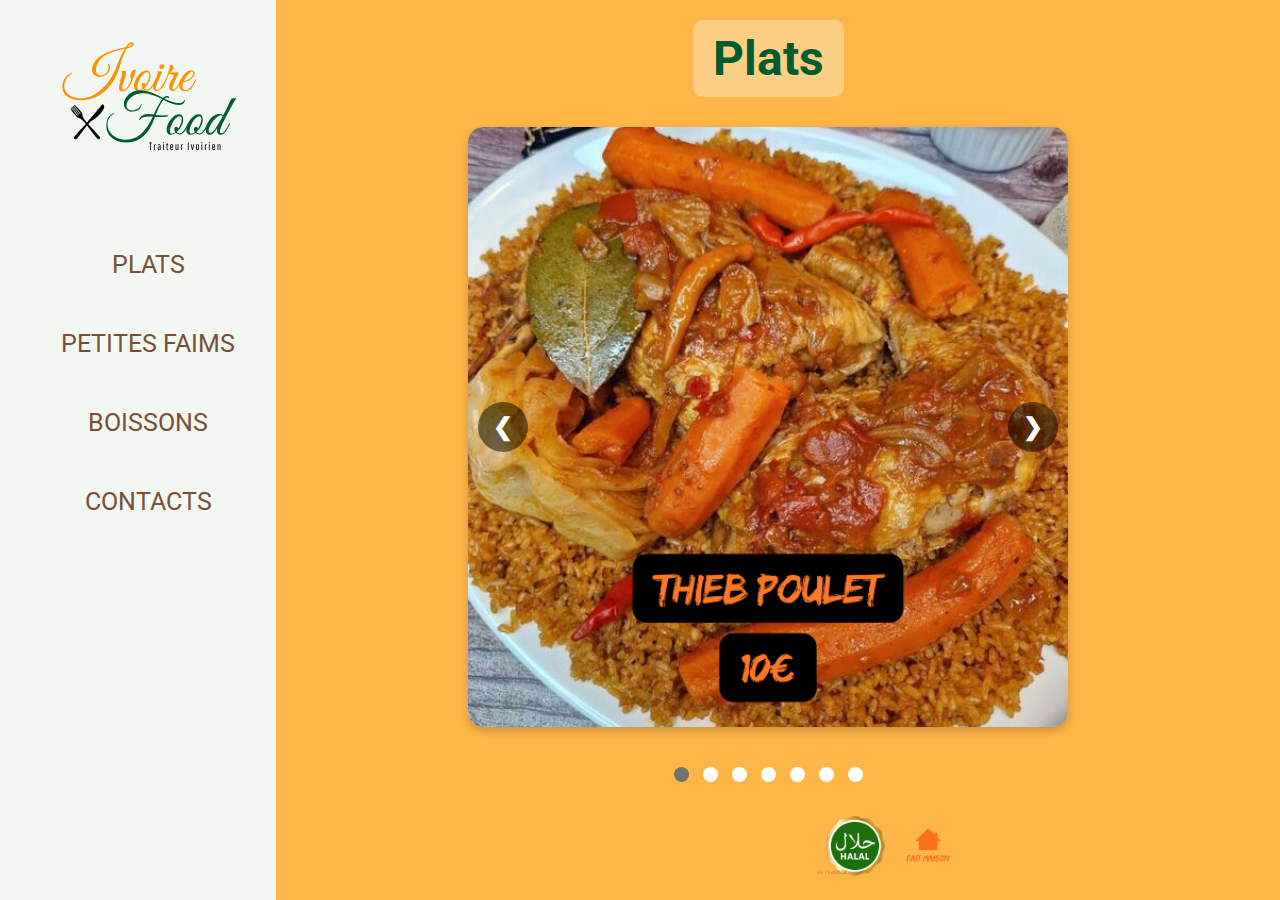
==== 2 - Plats .html @ 497da413 "First commit" ====
<!DOCTYPE html>
<html lang="en">
<head>
    <meta charset="UTF-8">
    <meta name="viewport" content="width=device-width, initial-scale=1.0">
    <title>Document</title>
    <link rel="stylesheet" href="style.css">

    <meta charset="UTF-8">
    <meta name="viewport" content="width=device-width, initial-scale=1.0">
    <title>Slider de Plats</title>
    <link rel="stylesheet" href="styles.css">

    <link rel="preconnect" href="https://fonts.googleapis.com">
<link rel="preconnect" href="https://fonts.gstatic.com" crossorigin>
<link href="https://fonts.googleapis.com/css2?family=Roboto:wght@400;500;700&display=swap" rel="stylesheet">

    
</head>
<body>


    <div id="fullpage">

        <div id="nav">
    
            <a href="index.html" id="ivoirfood">
            <img src="Ivoire Food/Desktop/1 - Page d'accueil/Logo.svg" alt="Ivoire Food/Desktop/1 - Page d'accueil/Logo.svg" id="logo">
            </a>
    
            <a href="2 - Plats .html" id="plats">PLATS</a>
    
            <a href="3 - Petites Faims.html" id="petitesfaims">PETITES FAIMS</a>
    
            <a href="4 - Boissons.html" id="boissons">BOISSONS</a>
    
            <a href="5 - Contacts.html" id="contacts">CONTACTS</a>
    
    
        </div>
    
        <div id="maingauche">
            
    
            <div id="titrePlats">
                <h1>Plats</h1>
            </div>


                <div class="slider">
                    <div class="slides">
                        <div class="slide"><img src="Ivoire Food/Desktop/2 - Plats/IMAGE OK SLIDER/THIEB POULET OK PNG.png" alt="Plat 1"></div>
                        <div class="slide"><img src="Ivoire Food/Desktop/2 - Plats/IMAGE OK SLIDER/MAFE POULET OK PNG.png" alt="Plat 2"></div>
                        <div class="slide"><img src="Ivoire Food/Desktop/2 - Plats/IMAGE OK SLIDER/ATTIEKE POULET OK PNG.png" alt="Plat 3"></div>
                        <div class="slide"><img src="Ivoire Food/Desktop/2 - Plats/IMAGE OK SLIDER/YASSA POULET OK PNG.png" alt="Plat 4"></div>
                        <div class="slide"><img src="Ivoire Food/Desktop/2 - Plats/IMAGE OK SLIDER/ALLOCO POULET OK PNG.png" alt="Plat 5"></div>
                        <div class="slide"><img src="Ivoire Food/Desktop/2 - Plats/IMAGE OK SLIDER/BURGER OK PNG.png" alt="Plat 6"></div>
                        <div class="slide"><img src="Ivoire Food/Desktop/2 - Plats/IMAGE OK SLIDER/SANDWICH IVOIRE FOOD OK PNG.png" alt="Plat 7"></div>
                    </div>
                    <button class="prev" onclick="changeSlide(-1)">&#10094;</button>
                    <button class="next" onclick="changeSlide(1)">&#10095;</button>
                </div>
                <div class="dots">
                    <span class="dot" onclick="currentSlide(0)"></span>
                    <span class="dot" onclick="currentSlide(1)"></span>
                    <span class="dot" onclick="currentSlide(2)"></span>
                    <span class="dot" onclick="currentSlide(3)"></span>
                    <span class="dot" onclick="currentSlide(4)"></span>
                    <span class="dot" onclick="currentSlide(5)"></span>
                    <span class="dot" onclick="currentSlide(6)"></span>


                    <!-- Ajoutez plus de dots si nécessaire -->
                </div> 
                <div id="topdiv">
                    <div id="topleft"></div>
                    <div id="topright">
                        <img src="Ivoire Food/Desktop/1 - Page d'accueil/Certifications.svg" alt="Certifications">
                    </div>
                </div>


            </div>

    




    <script src="main.js"></script>

</section>
</body>
</html>

</html>
---- style.css ----
* {margin:0;
}

html, body {
  position: relative;
  height: 100%;
  margin: 0;
  padding: 0;
  font-family: Arial, Helvetica, sans-serif;
  overflow-x: hidden;
}
.swiper-container {
  width: 100%;
  height: 100%;
}
.swiper-slide {
  display: flex;
  align-items: center;
  justify-content: center;
  font-size: 18px;
  background: #fff;
}


#fullpage {
background-color:#FFB649;
width:100vw;
height:100vh;
}

#nav {
  background-color:#F2F7F2;
  width:20%;
  height:100%;
  position:fixed;
  display:flex;
  flex-direction: column;
  gap:50px;
  padding-left: 20px;
  align-items:center;
  font-size: 25px;
  text-decoration: none;
  font-family: "DM Serif Text", serif;
  font-weight: 400;
  font-style: normal;
  }

#ivoirfood {

  width: 200px;
  height: 200px;

}
#logo {
  width: 100%;
}
.middleimg {
  width: 1100px;
  height: 500px;
border-radius: 10px;
box-shadow: 1 4px 8px rgba(40, 13, 0, 0.3); /* Effet de drop shadow */
}
#plats {
font: size 150px;
font-family: roboto;
  color:#5C2503;
  text-decoration:none;
  opacity: 0.8;
}

#petitesfaims {
  font: size 150px;
  font-family: roboto;
  color:#5C2503;
  text-decoration:none;
  opacity: 0.8;
  }

  #boissons {
    font: size 150px;
    font-family: roboto;
    color:#5C2503;
  text-decoration:none;
  opacity: 0.8;
    }

    #contacts {
      font: size 150px;
      font-family: roboto;
      color:#5C2503;
  text-decoration:none;
  opacity: 0.8;
      }

#maingauche {
  width: 80%;
  height: 100%;
  margin-left: 20%;
  display: flex;
  flex-direction: column;
  justify-content: space-around;
}

#topdiv {
  background-color:#FFB649;
  width: 100%;

  display: flex;
  justify-content: space-evenly;
  align-items: center;
  justify-content: space-evenly;
  flex-wrap: wrap;
}




#middlediv {
display:flex;
justify-content: space-around;

}

#bottomdiv {
  width: 100%;
  height: 100px;
  background-color: #FFB649;
  display:flex;
 justify-content:space-around;

}


.slider {
  position: relative;
  width: 60%;
  max-width: 600px;
  height: 600px; /* Forcing square dimensions */
  margin: auto;
  overflow: hidden;
  border-radius: 15px;
  box-shadow: 0 4px 8px rgba(0, 0, 0, 0.2);
}

.slides {
  display: flex;
  transition: transform 0.5s ease-in-out;
  height: 100%; /* Ensure full height for square aspect ratio */
}

.slide {
  min-width: 100%;
  box-sizing: border-box;
}

.slide img {
  width: 100%;
  height: 100%; /* Ensures the images fill the container */
  object-fit: cover; /* Ensures the images maintain aspect ratio */
  border-radius: 15px;
}

.prev, .next {
  cursor: pointer;
  position: absolute;
  top: 50%;
  width: 50px;
  height: 50px;
  margin-top: -25px;
  padding: 10px;
  color: white;
  font-weight: bold;
  font-size: 24px;
  transition: 0.6s ease;
  border-radius: 50%;
  background-color: rgba(0, 0, 0, 0.5);
  border: none;
  display: flex;
  justify-content: center;
  align-items: center;
  user-select: none;
}

.prev {
  left: 10px;
}

.next {
  right: 10px;
}

.prev:hover, .next:hover {
  background-color: rgba(0, 0, 0, 0.8);
}

.dots {
  text-align: center;
  padding: 10px;
}

.dot {
  cursor: pointer;
  height: 15px;
  width: 15px;
  margin: 0 5px;
  background-color: white;
  border-radius: 50%;
  display: inline-block;
  transition: background-color 0.6s ease;
}

.active, .dot:hover {
  background-color: #717171;
}

.roboto-regular {
  font-family: "Roboto", sans-serif;
  font-weight: 400;
  font-style: normal;
}

.roboto-medium {
  font-family: "Roboto", sans-serif;
  font-weight: 500;
  font-style: normal;
}

.roboto-bold {
  font-family: "Roboto", sans-serif;
  font-weight: 700;
  font-style: normal;
}



body {
  font-family: 'Roboto', sans-serif;
  display: flex;
  flex-direction: column;
  align-items: center;
  justify-content: center;
  height: 100vh;
  margin: 0;
}

.gradient-div {
  width: 509px;
  height: 196px;
  background: linear-gradient(to bottom, #FFCE85, #FFF2DF);
  border-radius: 10px;
  display: flex;
  flex-direction: column;
  align-items: center;
  justify-content: center;
  margin: 10px 0;
  font-size: 22px;
  box-shadow: 1px 4px 8px rgba(0, 0, 0.1, 0.1); /* Effet de drop shadow */
  color:#5C2503; 
  opacity: 0.8;
  font-family: roboto;
}

.icon {
  width: 24px;
  height: 24px;
  vertical-align: middle;
  margin-right: 10px;
}

#livraisondetails {
  align-items: center;
  justify-content: center;
  font-family: roboto;
}

@import url('https://fonts.googleapis.com/css2?family=Great+Vibes&display=swap');

.custom-div {
    width: 700px;
    height: 120px;
    background-color: #FFB649;
    display: flex;
    justify-content: center;
    align-items: center;
    color: #5C2503;
    font-size: 48px;
    font-family: 'Great Vibes',
}

#bodycontact {
display:flex;
flex-direction:column;
color:#5C2503;
font-family: roboto;

}

#titrePlats {
  text-align: center;
  margin-top: 20px;
}

#titrePlats h1 {
  font-size: 48px;
  color: #015B30;
  background-color: #FFCE85;
  padding: 10px 20px;
  border-radius: 10px;
  display: inline-block;
  font-family: roboto;
}

#titrePetitesFaims {
  text-align: center;
  margin-top: 20px;
}

#titrePetitesFaims h1 {
  font-size: 48px;
  color: #015B30;
  background-color: #FFCE85;
  padding: 10px 20px;
  border-radius: 10px;
  display: inline-block;
  font-family: roboto;
}

#titreBoissons {
  text-align: center;
  margin-top: 20px;
}

#titreBoissons h1 {
  font-size: 48px;
  color: #015B30;
  background-color: #FFCE85;
  padding: 10px 20px;
  border-radius: 10px;
  display: inline-block;
  font-family: roboto;
}

#titreContacts {
  text-align: center;
  margin-top: 20px;
  width: 100%;
}

#titreContacts h1 {
  font-size: 48px;
  color: #015B30;
  background-color: #FFCE85;
  padding: 10px 20px;
  border-radius: 10px;
  display: inline-block;
  margin-bottom: 30px;
  font-family: roboto;
}

#carte {
width:800px;
height:400px;
align-self: center;

}

#topright {
  float: right; /* Pour décaler l'image vers la droite */
  margin-right: 20px; /* Ajustez selon votre besoin */
}

#semaine {
  color: #5C2503;
  font-family: roboto;
  }
  
#contact-info {
  color: #5C2503;
  font-family: roboto;
  }
  
#adresse {
  color: #5C2503;
  font-family: roboto;
  }

  .contact-info {
    font-size: 18px;
    line-height: 2;
}
.contact-info i {
    margin-right: 10px;
    color:#5C2503;
}

@media screen and (max-width: 767px) {

#fullpage {
position:relative;

   #nav {
    background-color:#F2F7F2;
    width:100%;
    height: 20%;
    position:fixed;
    display:flex;
    flex-direction: column;
    gap:50px;
    padding-left: 20px;
    }
}

#middlediv {
width:20px;
height:1000px;
position:absolute;
left:1000px;
  }

  .gradient-div {
    width: 300px;
    height: 100px;
    background: linear-gradient(to bottom, #FFCE85, #FFF2DF);
    border-radius: 10px;
    flex-direction: column;
    align-items: center;
    justify-content: center;
    margin: 10px 0;
    text-align: center;
    margin: 10px 0;
    font-size: 12px;
    opacity: 0.8;
    box-shadow: 1 4px 8px rgba(0, 0, 0, 0.1); /* Effet de drop shadow */
  }
  
  .icon {
    width: 20px;
    height: 10px;
    vertical-align: middle;
    margin-right: 10px;
  }


  .custom-div {
    width: 650px;
    height: 60px;
    background-color: #FFB649;
    display: flex;
    justify-content: center;
    align-items: flex-end;
    color: #5C2503;
    font-size: 15px;
    font-family: 'Great Vibes', cursive;
  }
    
}
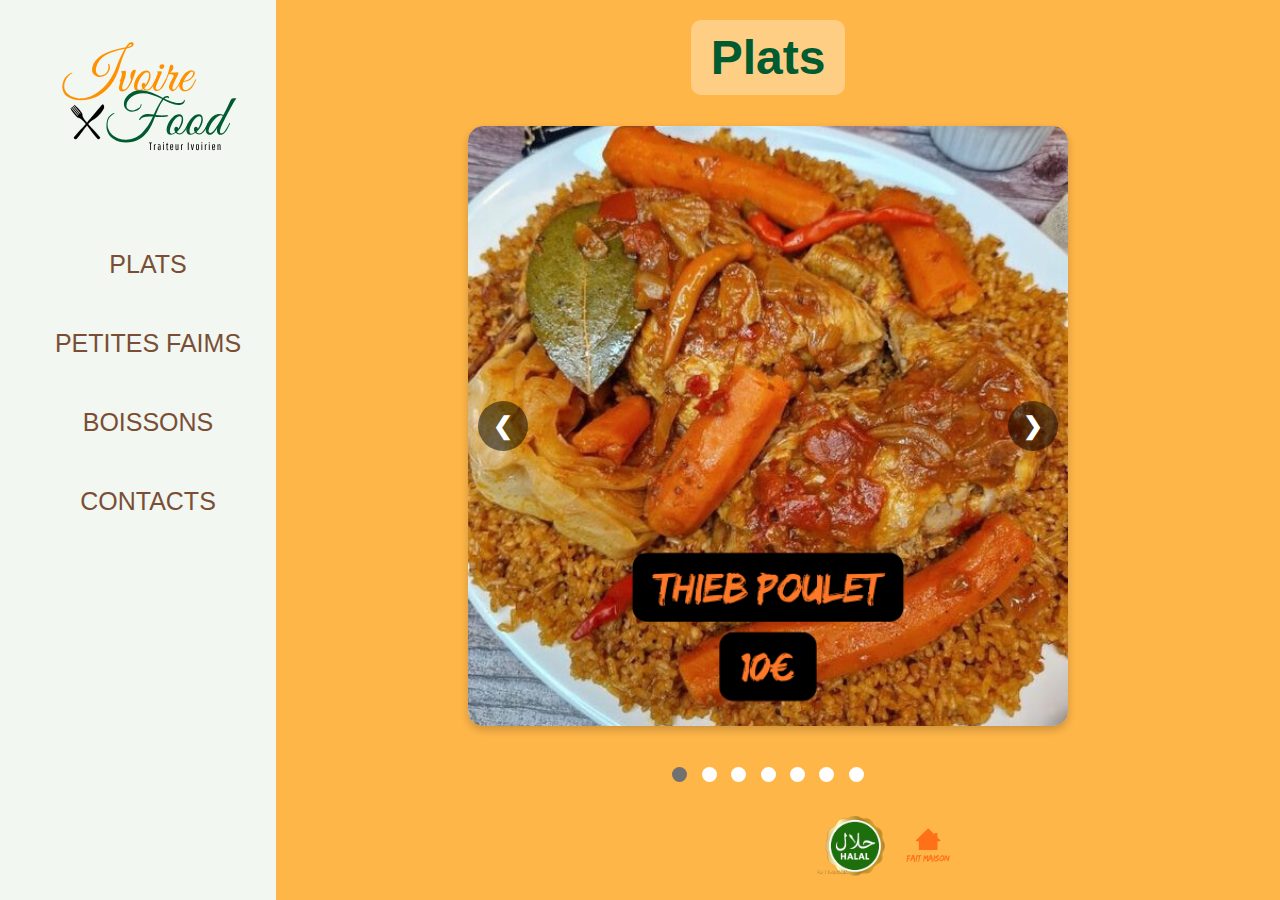
==== commit 05c966d4: "Update 2 - Plats .html" ====
--- a/2 - Plats .html
+++ b/2 - Plats .html
@@ -11,9 +11,9 @@
     <title>Slider de Plats</title>
     <link rel="stylesheet" href="styles.css">
 
-    <link rel="preconnect" href="https://fonts.googleapis.com">
+<link rel="preconnect" href="https://fonts.googleapis.com">
 <link rel="preconnect" href="https://fonts.gstatic.com" crossorigin>
-<link href="https://fonts.googleapis.com/css2?family=Roboto:wght@400;500;700&display=swap" rel="stylesheet">
+<link href="https://fonts.googleapis.com/css2?family=DM+Serif+Text:ital@0;1&display=swap" rel="stylesheet">
 
     
 </head>
@@ -93,4 +93,4 @@
 </body>
 </html>
 
-</html>+</html>
--- a/style.css
+++ b/style.css
@@ -1,3 +1,5 @@
+@import url('https://fonts.googleapis.com/css2?family=Great+Vibes&display=swap');
+
 * {margin:0;
 }
 
@@ -62,7 +64,7 @@
 }
 #plats {
 font: size 150px;
-font-family: roboto;
+font-family: "DM Sans", sans-serif;
   color:#5C2503;
   text-decoration:none;
   opacity: 0.8;
@@ -70,7 +72,7 @@
 
 #petitesfaims {
   font: size 150px;
-  font-family: roboto;
+  font-family: "DM Sans", sans-serif;
   color:#5C2503;
   text-decoration:none;
   opacity: 0.8;
@@ -78,7 +80,7 @@
 
   #boissons {
     font: size 150px;
-    font-family: roboto;
+    font-family: "DM Sans", sans-serif;
     color:#5C2503;
   text-decoration:none;
   opacity: 0.8;
@@ -86,7 +88,7 @@
 
     #contacts {
       font: size 150px;
-      font-family: roboto;
+      font-family: "DM Sans", sans-serif;
       color:#5C2503;
   text-decoration:none;
   opacity: 0.8;
@@ -213,28 +215,9 @@
   background-color: #717171;
 }
 
-.roboto-regular {
-  font-family: "Roboto", sans-serif;
-  font-weight: 400;
-  font-style: normal;
-}
-
-.roboto-medium {
-  font-family: "Roboto", sans-serif;
-  font-weight: 500;
-  font-style: normal;
-}
-
-.roboto-bold {
-  font-family: "Roboto", sans-serif;
-  font-weight: 700;
-  font-style: normal;
-}
-
-
 
 body {
-  font-family: 'Roboto', sans-serif;
+  font-family: "DM Sans", sans-serif;
   display: flex;
   flex-direction: column;
   align-items: center;
@@ -257,7 +240,7 @@
   box-shadow: 1px 4px 8px rgba(0, 0, 0.1, 0.1); /* Effet de drop shadow */
   color:#5C2503; 
   opacity: 0.8;
-  font-family: roboto;
+  font-family: "DM Sans", sans-serif;
 }
 
 .icon {
@@ -270,28 +253,30 @@
 #livraisondetails {
   align-items: center;
   justify-content: center;
-  font-family: roboto;
+  font-family: "DM Sans", sans-serif;
 }
 
 @import url('https://fonts.googleapis.com/css2?family=Great+Vibes&display=swap');
 
 .custom-div {
-    width: 700px;
-    height: 120px;
-    background-color: #FFB649;
-    display: flex;
-    justify-content: center;
-    align-items: center;
-    color: #5C2503;
-    font-size: 48px;
-    font-family: 'Great Vibes',
+  width: 650px;
+  height: 120px;
+  background-color: #FFB649;
+  display: flex;
+  justify-content: center;
+  align-items: center;
+  color: #5C2503;
+  text-decoration:none;;
+  font-size: 48px;
+  font-family: 'Great Vibes', cursive;
+  text-align: center;
 }
 
 #bodycontact {
 display:flex;
 flex-direction:column;
 color:#5C2503;
-font-family: roboto;
+font-family: "DM Sans", sans-serif;
 
 }
 
@@ -307,7 +292,7 @@
   padding: 10px 20px;
   border-radius: 10px;
   display: inline-block;
-  font-family: roboto;
+  font-family: "DM Sans", sans-serif;
 }
 
 #titrePetitesFaims {
@@ -322,7 +307,7 @@
   padding: 10px 20px;
   border-radius: 10px;
   display: inline-block;
-  font-family: roboto;
+  font-family: "DM Sans", sans-serif;
 }
 
 #titreBoissons {
@@ -337,7 +322,7 @@
   padding: 10px 20px;
   border-radius: 10px;
   display: inline-block;
-  font-family: roboto;
+  font-family: "DM Sans", sans-serif;
 }
 
 #titreContacts {
@@ -354,7 +339,7 @@
   border-radius: 10px;
   display: inline-block;
   margin-bottom: 30px;
-  font-family: roboto;
+  font-family: "DM Sans", sans-serif;
 }
 
 #carte {
@@ -371,17 +356,17 @@
 
 #semaine {
   color: #5C2503;
-  font-family: roboto;
+  font-family: "DM Sans", sans-serif;
   }
   
 #contact-info {
   color: #5C2503;
-  font-family: roboto;
+  font-family: "DM Sans", sans-serif;
   }
   
 #adresse {
   color: #5C2503;
-  font-family: roboto;
+  font-family: "DM Sans", sans-serif;
   }
 
   .contact-info {
@@ -409,12 +394,24 @@
     padding-left: 20px;
     }
 }
-
+.liens {
+  display: none;
+}
 #middlediv {
 width:20px;
 height:1000px;
 position:absolute;
 left:1000px;
+  }
+  #maingauche {
+    width: 100%;
+    height: 100%;
+     margin-left: auto; 
+    display: flex;
+    flex-direction: column;
+    /* justify-content: space-around; */
+    justify-content: center;
+    align-items: center;
   }
 
   .gradient-div {
@@ -439,6 +436,10 @@
     vertical-align: middle;
     margin-right: 10px;
   }
+  #bottomdiv {
+    flex-direction: column;
+    align-items: center;
+  }
 
 
   .custom-div {
@@ -449,12 +450,12 @@
     justify-content: center;
     align-items: flex-end;
     color: #5C2503;
-    font-size: 15px;
+    font-size: 30px;
     font-family: 'Great Vibes', cursive;
-  }
+    margin: 40px 0px;
     
 }
 
 
-
-
+}
+
